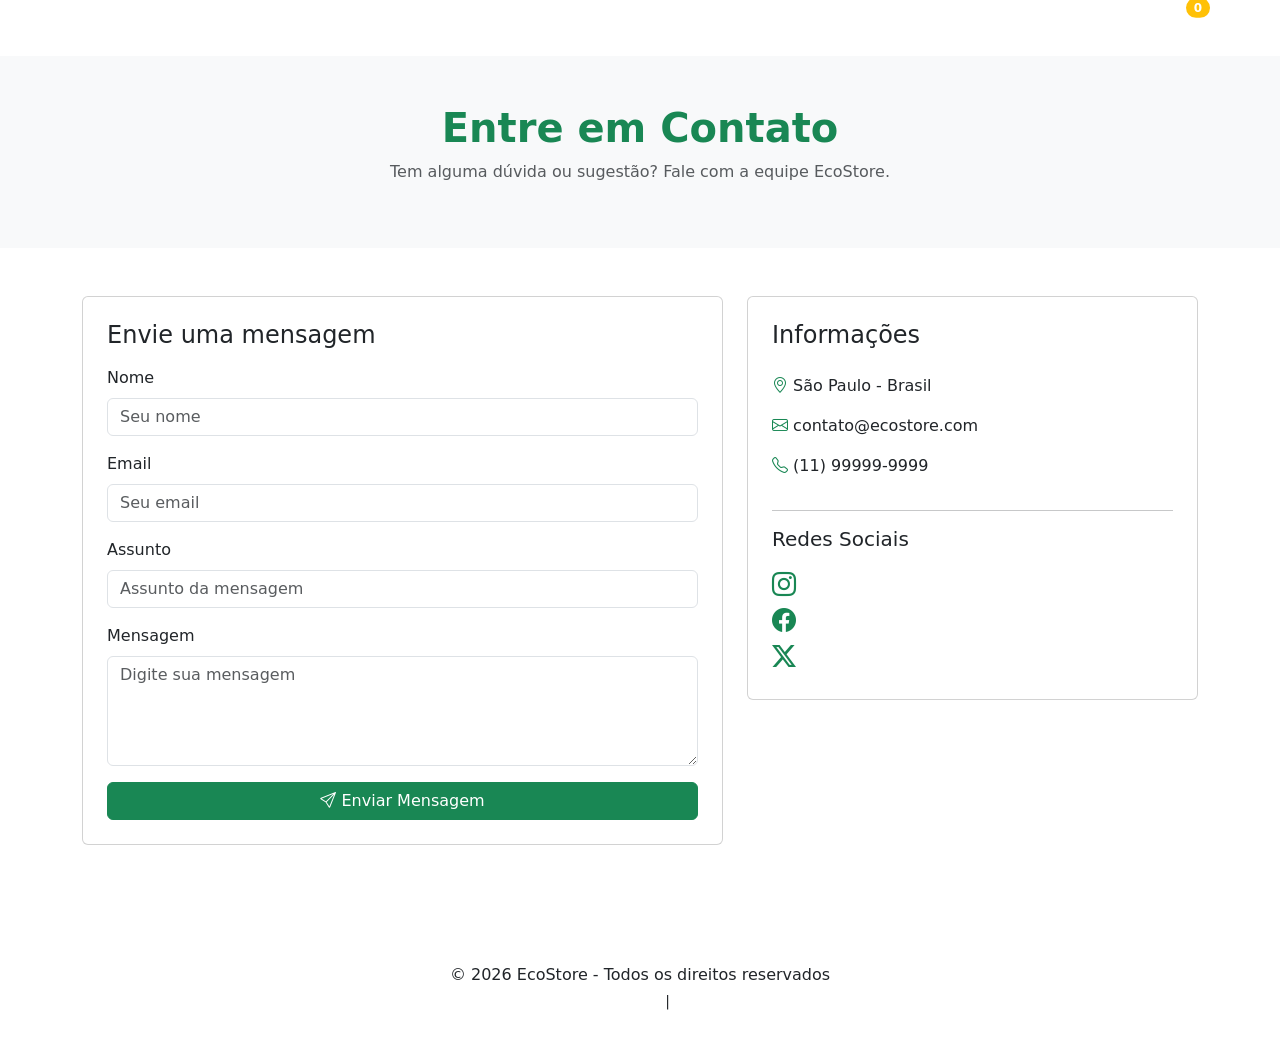
==== src/pages/contato.html @ fddf22a2 "feat:Adicionando contato" ====
<!DOCTYPE html>
<html lang="pt-br">
<head>
    <meta charset="UTF-8">
    <meta name="viewport" content="width=device-width, initial-scale=1.0">
     <link rel="stylesheet" href="boostrap.css">
    <link rel="stylesheet" href="./src/css/contato.css">
    <link href="https://cdn.jsdelivr.net/npm/bootstrap@5.3.8/dist/css/bootstrap.min.css" rel="stylesheet">
    <link rel="stylesheet" href="https://cdn.jsdelivr.net/npm/bootstrap-icons@1.11.3/font/bootstrap-icons.min.css">
</head>


    <title>Contato</title>
</head>
<body>
    <nav class="navbar navbar-expand-lg navbar-dark">
<div class="container">

<a class="navbar-brand d-flex align-items-center" href="index.html">
<i class="bi bi-leaf me-2"></i>EcoStore
</a>

<button class="navbar-toggler" data-bs-toggle="collapse" data-bs-target="#menu">
<span class="navbar-toggler-icon"></span>
</button>

<div class="collapse navbar-collapse" id="menu">

<ul class="navbar-nav ms-auto">

<li class="nav-item">
<a class="nav-link" href="index.html">Home</a>
</li>

<li class="nav-item">
<a class="nav-link" href="#">Produtos</a>
</li>

<li class="nav-item">
<a class="nav-link" href="#">Categorias</a>
</li>

<li class="nav-item">
<a class="nav-link active" href="contato.html">Contato</a>
</li>

<li class="nav-item">
<a class="nav-link position-relative" href="#">
<i class="bi bi-cart3"></i>
<span class="position-absolute top-0 start-100 translate-middle badge rounded-pill bg-warning">
0
</span>
</a>
</li>

</ul>

</div>
</div>
</nav>


<section class="text-center py-5 bg-light">

<div class="container">

<h1 class="fw-bold text-success">Entre em Contato</h1>

<p class="text-muted">
Tem alguma dúvida ou sugestão? Fale com a equipe EcoStore.
</p>

</div>

</section>


<section class="container py-5">

<div class="row g-4">


<div class="col-md-7">

<div class="card card-contato p-4">

<h4 class="mb-3">Envie uma mensagem</h4>

<form>

<div class="mb-3">
<label class="form-label">Nome</label>
<input type="text" class="form-control" placeholder="Seu nome">
</div>

<div class="mb-3">
<label class="form-label">Email</label>
<input type="email" class="form-control" placeholder="Seu email">
</div>

<div class="mb-3">
<label class="form-label">Assunto</label>
<input type="text" class="form-control" placeholder="Assunto da mensagem">
</div>

<div class="mb-3">
<label class="form-label">Mensagem</label>
<textarea class="form-control" rows="4" placeholder="Digite sua mensagem"></textarea>
</div>

<button class="btn btn-success w-100">
<i class="bi bi-send"></i> Enviar Mensagem
</button>

</form>

</div>

</div>


<div class="col-md-5">

<div class="card card-contato p-4">

<h4 class="mb-4">Informações</h4>

<p>
<i class="bi bi-geo-alt text-success"></i>
São Paulo - Brasil
</p>

<p>
<i class="bi bi-envelope text-success"></i>
contato@ecostore.com
</p>

<p>
<i class="bi bi-telephone text-success"></i>
(11) 99999-9999
</p>

<hr>

<h5 class="mb-3">Redes Sociais</h5>

<a href="#" class="me-3 text-success fs-4">
<i class="bi bi-instagram"></i>
</a>

<a href="#" class="me-3 text-success fs-4">
<i class="bi bi-facebook"></i>
</a>

<a href="#" class="text-success fs-4">
<i class="bi bi-twitter-x"></i>
</a>

</div>

</div>

</div>

</section>

<footer class="text-center py-4">

<div class="container">

<div class="mb-3">

<a href="#" class="text-white me-3">
<i class="bi bi-instagram fs-5"></i>
</a>

<a href="#" class="text-white me-3">
<i class="bi bi-facebook fs-5"></i>
</a>

<a href="#" class="text-white">
<i class="bi bi-twitter-x fs-5"></i>
</a>

</div>

<p class="mb-1">
© 2026 EcoStore - Todos os direitos reservados
</p>

<p class="small">
<a href="#" class="text-white-50 text-decoration-none">
Política de Privacidade
</a> | 
<a href="#" class="text-white-50 text-decoration-none">
Termos de Uso
</a>
</p>

</div>

</footer>

</body>
</html>
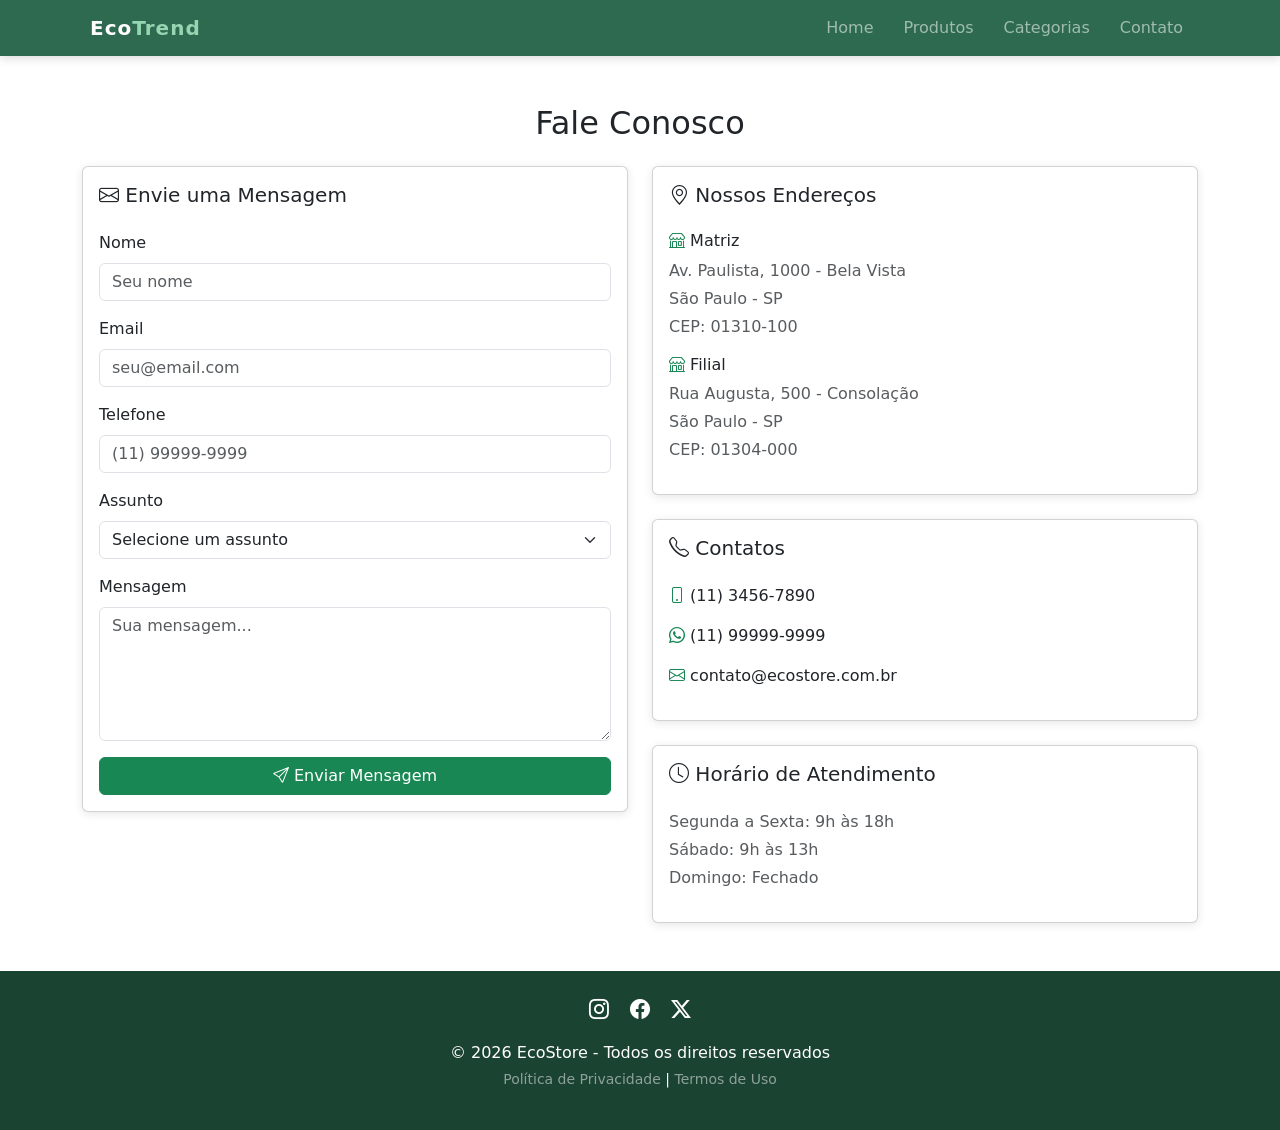
==== commit ac8dee9a: "Ecotrend no titulo" ====
--- a/src/pages/contato.html
+++ b/src/pages/contato.html
@@ -3,203 +3,130 @@
 <head>
     <meta charset="UTF-8">
     <meta name="viewport" content="width=device-width, initial-scale=1.0">
-     <link rel="stylesheet" href="boostrap.css">
-    <link rel="stylesheet" href="./src/css/contato.css">
+    <title>Contato - EcoStore</title>
+    <link rel="stylesheet" href="../../boostrap.css">
+    <link rel="stylesheet" href="../css/style.css">
     <link href="https://cdn.jsdelivr.net/npm/bootstrap@5.3.8/dist/css/bootstrap.min.css" rel="stylesheet">
     <link rel="stylesheet" href="https://cdn.jsdelivr.net/npm/bootstrap-icons@1.11.3/font/bootstrap-icons.min.css">
 </head>
+<body>
 
+    <nav class="navbar navbar-expand-lg navbar-dark">
+        <div class="container">
+            <a class="navbar-brand d-flex align-items-center" href="#">
+                <i class="bi bi-leaf me-2"></i>
+                <span class="eco">Eco</span><span class="store">Trend</span>
+            </a>
+            <button class="navbar-toggler" data-bs-toggle="collapse" data-bs-target="#menu">
+                <span class="navbar-toggler-icon"></span>
+            </button>
+            <div class="collapse navbar-collapse" id="menu">
+                <ul class="navbar-nav ms-auto">
+                    <li class="nav-item"><a class="nav-link" href="../../index.html">Home</a></li>
+                    <li class="nav-item"><a class="nav-link" href="produtos.html">Produtos</a></li>
+                    <li class="nav-item"><a class="nav-link" href="../../index.html#categorias">Categorias</a></li>
+                    <li class="nav-item"><a class="nav-link" href="contato.html">Contato</a></li>
+                </ul>
+            </div>
+        </div>
+    </nav>
 
-    <title>Contato</title>
-</head>
-<body>
-    <nav class="navbar navbar-expand-lg navbar-dark">
-<div class="container">
+    <section class="container mt-5">
+        <h2 class="text-center mb-4">Fale Conosco</h2>
+        <div class="row">
+            <div class="col-md-6 mb-4">
+                <div class="card">
+                    <div class="card-body">
+                        <h5 class="card-title mb-4"><i class="bi bi-envelope"></i> Envie uma Mensagem</h5>
+                        <form>
+                            <div class="mb-3">
+                                <label class="form-label">Nome</label>
+                                <input type="text" class="form-control" placeholder="Seu nome">
+                            </div>
+                            <div class="mb-3">
+                                <label class="form-label">Email</label>
+                                <input type="email" class="form-control" placeholder="seu@email.com">
+                            </div>
+                            <div class="mb-3">
+                                <label class="form-label">Telefone</label>
+                                <input type="tel" class="form-control" placeholder="(11) 99999-9999">
+                            </div>
+                            <div class="mb-3">
+                                <label class="form-label">Assunto</label>
+                                <select class="form-select">
+                                    <option>Selecione um assunto</option>
+                                    <option>Dúvida sobre produto</option>
+                                    <option>Pedido</option>
+                                    <option>Sugestão</option>
+                                    <option>Outro</option>
+                                </select>
+                            </div>
+                            <div class="mb-3">
+                                <label class="form-label">Mensagem</label>
+                                <textarea class="form-control" rows="5" placeholder="Sua mensagem..."></textarea>
+                            </div>
+                            <button type="submit" class="btn btn-success w-100">
+                                <i class="bi bi-send"></i> Enviar Mensagem
+                            </button>
+                        </form>
+                    </div>
+                </div>
+            </div>
+            <div class="col-md-6">
+                <div class="card mb-4">
+                    <div class="card-body">
+                        <h5 class="card-title mb-4"><i class="bi bi-geo-alt"></i> Nossos Endereços</h5>
+                        <div class="mb-3">
+                            <h6><i class="bi bi-shop text-success"></i> Matriz</h6>
+                            <p class="text-muted mb-1">Av. Paulista, 1000 - Bela Vista</p>
+                            <p class="text-muted mb-1">São Paulo - SP</p>
+                            <p class="text-muted">CEP: 01310-100</p>
+                        </div>
+                        <div class="mb-3">
+                            <h6><i class="bi bi-shop text-success"></i> Filial</h6>
+                            <p class="text-muted mb-1">Rua Augusta, 500 - Consolação</p>
+                            <p class="text-muted mb-1">São Paulo - SP</p>
+                            <p class="text-muted">CEP: 01304-000</p>
+                        </div>
+                    </div>
+                </div>
+                <div class="card mb-4">
+                    <div class="card-body">
+                        <h5 class="card-title mb-4"><i class="bi bi-telephone"></i> Contatos</h5>
+                        <div class="mb-3">
+                            <p><i class="bi bi-phone text-success"></i> (11) 3456-7890</p>
+                            <p><i class="bi bi-whatsapp text-success"></i> (11) 99999-9999</p>
+                            <p><i class="bi bi-envelope text-success"></i> contato@ecostore.com.br</p>
+                        </div>
+                    </div>
+                </div>
+                <div class="card">
+                    <div class="card-body">
+                        <h5 class="card-title mb-4"><i class="bi bi-clock"></i> Horário de Atendimento</h5>
+                        <p class="text-muted mb-1">Segunda a Sexta: 9h às 18h</p>
+                        <p class="text-muted mb-1">Sábado: 9h às 13h</p>
+                        <p class="text-muted">Domingo: Fechado</p>
+                    </div>
+                </div>
+            </div>
+        </div>
+    </section>
 
-<a class="navbar-brand d-flex align-items-center" href="index.html">
-<i class="bi bi-leaf me-2"></i>EcoStore
-</a>
+    <footer class="text-center py-4 mt-5">
+        <div class="container">
+            <div class="mb-3">
+                <a href="#" class="text-white me-3 text-decoration-none"><i class="bi bi-instagram fs-5"></i></a>
+                <a href="#" class="text-white me-3 text-decoration-none"><i class="bi bi-facebook fs-5"></i></a>
+                <a href="#" class="text-white text-decoration-none"><i class="bi bi-twitter-x fs-5"></i></a>
+            </div>
+            <p class="mb-1">&copy; 2026 EcoStore - Todos os direitos reservados</p>
+            <p class="small">
+                <a href="#" class="text-white-50 text-decoration-none">Política de Privacidade</a> | 
+                <a href="#" class="text-white-50 text-decoration-none">Termos de Uso</a>
+            </p>
+        </div>
+    </footer>
 
-<button class="navbar-toggler" data-bs-toggle="collapse" data-bs-target="#menu">
-<span class="navbar-toggler-icon"></span>
-</button>
-
-<div class="collapse navbar-collapse" id="menu">
-
-<ul class="navbar-nav ms-auto">
-
-<li class="nav-item">
-<a class="nav-link" href="index.html">Home</a>
-</li>
-
-<li class="nav-item">
-<a class="nav-link" href="#">Produtos</a>
-</li>
-
-<li class="nav-item">
-<a class="nav-link" href="#">Categorias</a>
-</li>
-
-<li class="nav-item">
-<a class="nav-link active" href="contato.html">Contato</a>
-</li>
-
-<li class="nav-item">
-<a class="nav-link position-relative" href="#">
-<i class="bi bi-cart3"></i>
-<span class="position-absolute top-0 start-100 translate-middle badge rounded-pill bg-warning">
-0
-</span>
-</a>
-</li>
-
-</ul>
-
-</div>
-</div>
-</nav>
-
-
-<section class="text-center py-5 bg-light">
-
-<div class="container">
-
-<h1 class="fw-bold text-success">Entre em Contato</h1>
-
-<p class="text-muted">
-Tem alguma dúvida ou sugestão? Fale com a equipe EcoStore.
-</p>
-
-</div>
-
-</section>
-
-
-<section class="container py-5">
-
-<div class="row g-4">
-
-
-<div class="col-md-7">
-
-<div class="card card-contato p-4">
-
-<h4 class="mb-3">Envie uma mensagem</h4>
-
-<form>
-
-<div class="mb-3">
-<label class="form-label">Nome</label>
-<input type="text" class="form-control" placeholder="Seu nome">
-</div>
-
-<div class="mb-3">
-<label class="form-label">Email</label>
-<input type="email" class="form-control" placeholder="Seu email">
-</div>
-
-<div class="mb-3">
-<label class="form-label">Assunto</label>
-<input type="text" class="form-control" placeholder="Assunto da mensagem">
-</div>
-
-<div class="mb-3">
-<label class="form-label">Mensagem</label>
-<textarea class="form-control" rows="4" placeholder="Digite sua mensagem"></textarea>
-</div>
-
-<button class="btn btn-success w-100">
-<i class="bi bi-send"></i> Enviar Mensagem
-</button>
-
-</form>
-
-</div>
-
-</div>
-
-
-<div class="col-md-5">
-
-<div class="card card-contato p-4">
-
-<h4 class="mb-4">Informações</h4>
-
-<p>
-<i class="bi bi-geo-alt text-success"></i>
-São Paulo - Brasil
-</p>
-
-<p>
-<i class="bi bi-envelope text-success"></i>
-contato@ecostore.com
-</p>
-
-<p>
-<i class="bi bi-telephone text-success"></i>
-(11) 99999-9999
-</p>
-
-<hr>
-
-<h5 class="mb-3">Redes Sociais</h5>
-
-<a href="#" class="me-3 text-success fs-4">
-<i class="bi bi-instagram"></i>
-</a>
-
-<a href="#" class="me-3 text-success fs-4">
-<i class="bi bi-facebook"></i>
-</a>
-
-<a href="#" class="text-success fs-4">
-<i class="bi bi-twitter-x"></i>
-</a>
-
-</div>
-
-</div>
-
-</div>
-
-</section>
-
-<footer class="text-center py-4">
-
-<div class="container">
-
-<div class="mb-3">
-
-<a href="#" class="text-white me-3">
-<i class="bi bi-instagram fs-5"></i>
-</a>
-
-<a href="#" class="text-white me-3">
-<i class="bi bi-facebook fs-5"></i>
-</a>
-
-<a href="#" class="text-white">
-<i class="bi bi-twitter-x fs-5"></i>
-</a>
-
-</div>
-
-<p class="mb-1">
-© 2026 EcoStore - Todos os direitos reservados
-</p>
-
-<p class="small">
-<a href="#" class="text-white-50 text-decoration-none">
-Política de Privacidade
-</a> | 
-<a href="#" class="text-white-50 text-decoration-none">
-Termos de Uso
-</a>
-</p>
-
-</div>
-
-</footer>
-
+    <script src="https://cdn.jsdelivr.net/npm/bootstrap@5.3.8/dist/js/bootstrap.bundle.min.js"></script>
 </body>
-</html>+</html>
--- a/src/css/style.css
+++ b/src/css/style.css
@@ -0,0 +1,131 @@
+.navbar{
+background:#2d6a4f;
+padding:15px 0;
+box-shadow: 0 2px 10px rgba(0,0,0,0.15);
+}
+
+.navbar-brand{
+font-weight:bold;
+font-size:24px;
+transition: 0.3s;
+}
+
+.navbar-brand:hover{
+transform: scale(1.05);
+}
+
+.nav-link{
+font-weight: 500;
+padding: 8px 15px !important;
+border-radius: 5px;
+transition: 0.3s;
+}
+
+.nav-link:hover{
+background: rgba(255,255,255,0.15);
+}
+
+.banner img{
+height:500px;
+object-fit:cover;
+}
+
+h2{
+margin-bottom:30px;
+color:#2d6a4f;
+}
+
+.card{
+border-radius:10px;
+box-shadow:0 2px 10px rgba(0,0,0,0.1);
+transition:0.3s;
+}
+
+.card:hover{
+transform:scale(1.05);
+}
+
+.produto img{
+height:200px;
+object-fit:cover;
+}
+
+.beneficios{
+background:#e9f5ec;
+padding:50px 0;
+}
+
+.newsletter input{
+max-width:300px;
+}
+
+footer{
+background:#1b4332;
+color:white;
+padding:30px;
+margin-top:40px;
+}
+
+body{
+min-height:100vh;
+display:flex;
+flex-direction:column;
+}
+
+main, section{
+flex:1;
+}
+.animacao-compra{
+    position: fixed;
+    top: 0;
+    left: 0;
+    width: 100%;
+    height: 100%;
+    background: rgba(0,0,0,0.5);
+    display: flex;
+    align-items: center;
+    justify-content: center;
+    opacity: 0;
+    pointer-events: none;
+    transition: 0.4s;
+}
+
+.animacao-compra.ativo{
+    opacity: 1;
+    pointer-events: auto;
+}
+
+.check{
+    background: white;
+    padding: 30px;
+    border-radius: 15px;
+    text-align: center;
+    animation: subir 0.4s ease;
+}
+
+.check i{
+    font-size: 60px;
+    color: green;
+}
+
+@keyframes subir{
+    from{
+        transform: scale(0.5);
+        opacity:0;
+    }
+    to{
+        transform: scale(1);
+        opacity:1;
+    }
+}
+
+.eco {
+    color: #ffff;
+}
+.store {
+    color: #95d5b2
+}
+.navbar-brand {
+  font-size: 22px;
+  letter-spacing: 1px;
+}
